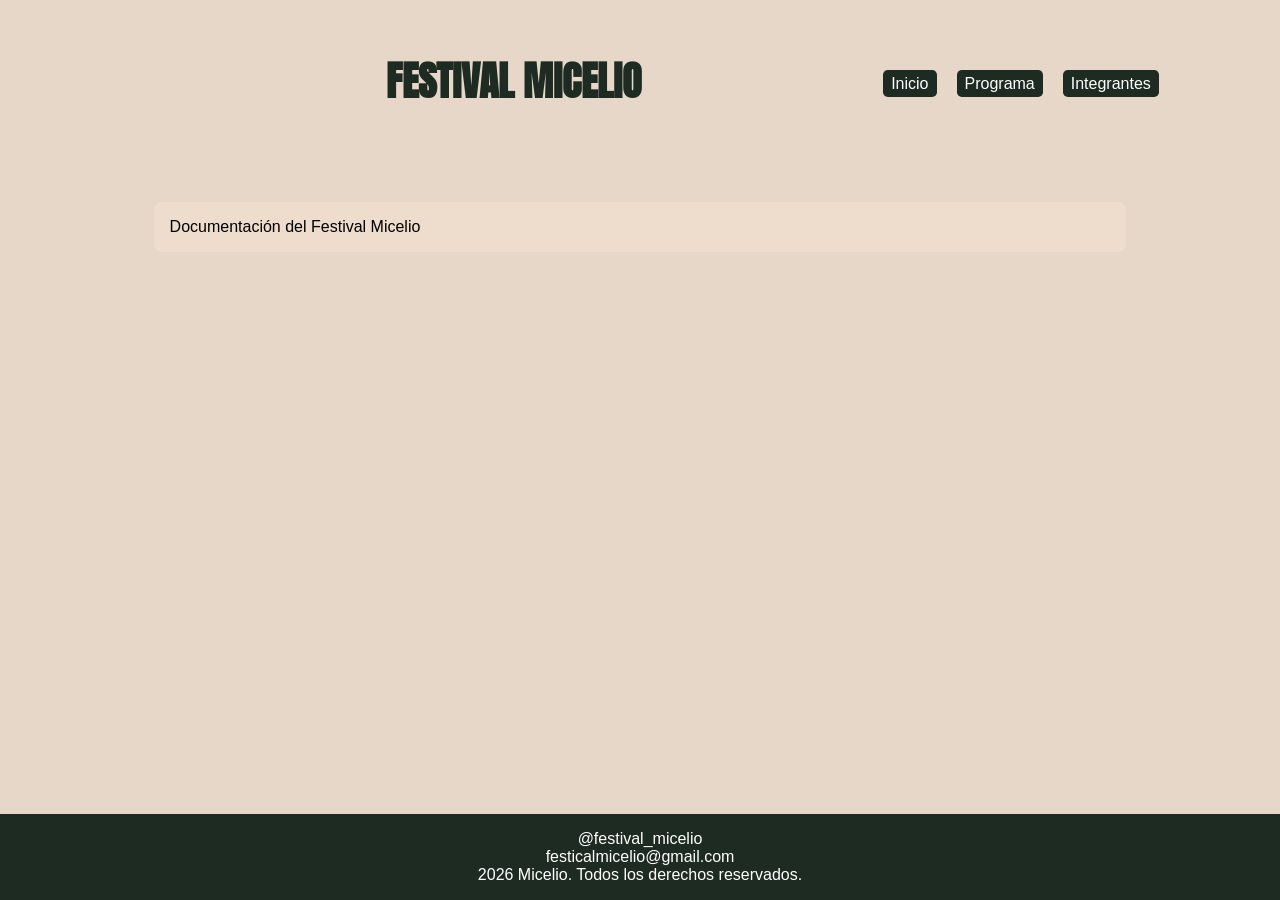
==== archivos/documentacion.html @ 177e44de "seccion documentación" ====
<!DOCTYPE html>
<html lang="en">
<head>
    <meta charset="UTF-8">
    <meta name="viewport" content="width=device-width, initial-scale=1.0">
    <title>Documentación Micelio</title>
    <link rel="stylesheet" href="../style.css">
</head>
<body>
    <div class="container">
    <header>
            <div class="logo">
                <img src="../assets/Logo_Micelio_M.jpg" alt="">
            </div>
            <h1 class="titulo-header">Festival Micelio</h1>
            <nav>
                <a href="../index.html">Inicio</a>
                <a href="programa.html">Programa</a>
                <a href="#">Integrantes</a>
            </nav>
        </header>
        <main>
            <section>
                <div class="programa">
                    <p>Documentación del Festival Micelio</p>
                </div>
            </section>
        </main>

    <footer>
            <p><i class="fa-brands fa-instagram"></i> <a class="sp"
                    href="https://www.instagram.com/festival_micelio">@festival_micelio</a></p>
            <p><i class="fa-regular fa-envelope"></i> <a class="sp"
                    href="mailto:festicalmicelio@gmail.com">festicalmicelio@gmail.com</a></p>
            <p>2026 Micelio. Todos los derechos reservados.</p>
        </footer>
        </div>
</body>
</html>
---- style.css ----
@import url('https://fonts.googleapis.com/css2?family=Anton&family=Barriecito&family=Barrio&family=Rubik+Microbe&display=swap');

* {
    padding: 0;
    margin: 0;
    box-sizing: border-box;
}

body {
    background-color: #e7d7c8;
    font-family: sans-serif;
}

header {
    color: #1e2b22;
    display: flex;
    justify-content: space-around;
    align-items: center;
    min-height: 4.5rem;
    font-family: 'Arial';
}

header a{
    color: #2a3d30;
    text-decoration: none;
}

header a:hover {
    text-decoration: none;
    transition: 0.3s;
    font-size: 1.1rem;
}

img{
    max-width: 100%;
}

nav {
    display: flex;
    gap: 1.25rem;
}

nav a {
    color: #1e2b22;
    text-decoration: none;
}

nav a:hover {
    text-decoration: none;
    transition: 0.3s;
    font-weight: bold; 
    cursor: pointer;
}

nav a:active {
    color: #66816e;
    text-decoration: underline;
    transition: 0.3s;
    font-weight: bold; 
}


a:link,
a:visited {
    background-color: #1e2b22;
    color: white;
    margin-top: 0.3rem;
    padding: .3rem .5rem;
    text-align: center;
    text-decoration: none;
    display: inline-block;
    border-radius: 0.3rem;
}

section {
    padding: 2rem;
}

footer {
    background-color: #1e2b22;
    color: white;
    padding: 1rem;
    text-align: center;
}

.logo {
    display: flex;
    align-items: center;
}

.logo img {
    height: 8.75rem;
    margin: .7rem;
}

.titulo-header {
    padding: 0;
    margin: 0;
    font-family: 'Anton', sans-serif;
    text-transform: uppercase;
    font-size: 2.5rem;
}

.container {
    min-height: 100dvh;
    display: grid;
    grid-template-rows: auto 1fr auto;

}

.containerImg{
    display: flex;
    flex-wrap: wrap;
    background-color: #c1bdb2;
    margin: 0.5rem auto;
    padding: 1rem;
    border-radius: 0.5rem;
    max-width: 80%;
    justify-content: center;
}

.containerImg div{
    width: 290px;
    padding: 0.25rem;
}

.programa {
    background-color: #eeddcc;
    margin: 0.5rem auto;
    padding: 1rem;
    border-radius: 0.5rem;
    max-width: 80%;
}

#a1, #a2, #a3, #a4, #a5{
    color:#1e2b22;
    padding: 0;
    margin: 0;
    font-family: 'Anton', sans-serif;
    text-transform: uppercase;
    font-size: 1.2rem;
}

.taller1, .taller2, .taller3{
    color:#1e2b22;
    padding: 0;
    margin: 0;
    font-family: 'Anton', sans-serif;
    text-transform: uppercase;
    font-size: 1.2rem;
}

summary {
    background-color: #E9CCAF;
    color:#1e2b22;
    padding: 0.5rem;
    border-radius: 0.5rem;
}

summary:hover {
    background-color: #E9CCAF;
    color:#1e2b22;
    font-weight: bold;
    transition: 0.8s;
    font-size: 1.1rem;
    cursor: pointer;
}

details {
    overflow: hidden;
    max-height: 3rem;
    transition: max-height 0.4s ease;
}

details p {
    margin: 0;
    opacity: 0;
    transition: opacity 0.3s ease;
}

details[open] {
    max-height: 20rem;
}

details[open] p {
    opacity: 1;
}

#d1, #d2, #d3, #d4, #d5{
    background-color: #E9CCAF;
    padding: 1rem;
    border-radius: 0.5rem;
    transition: 0.3s;
}


.indice1{
    background-color: #caa6c2;
    margin: 0.5rem auto;
    padding: 1rem;
    border-radius: 0.5rem;
    max-width: 80%;
}

.indice2 {
    background-color: #c1bdb2;
    margin: 0.5rem auto;
    padding: 1rem;
    border-radius: 0.5rem;
    max-width: 80%;
}

a.sp:link,
a.sp:visited {
    padding: 0;
    margin-top: 0;

}


@media (max-width: 700px) {
    header {
        flex-direction: column;
    }
}
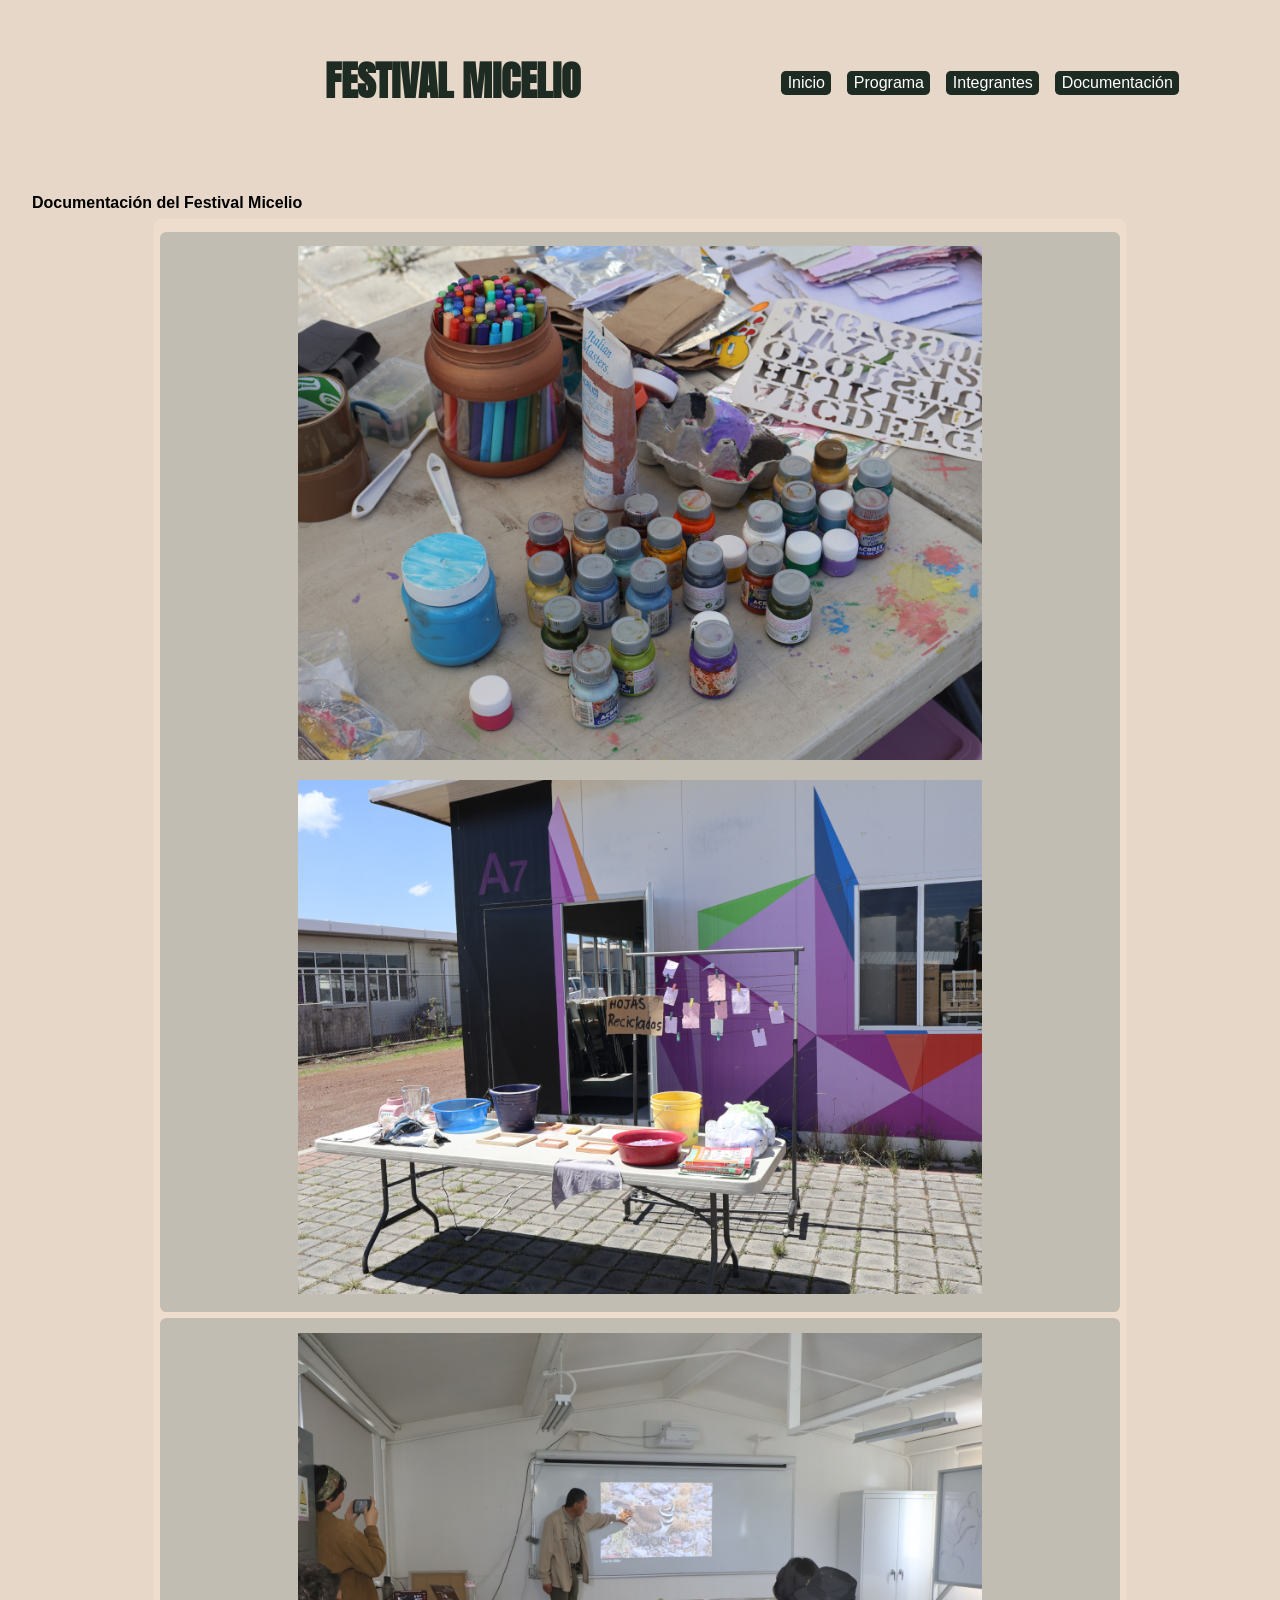
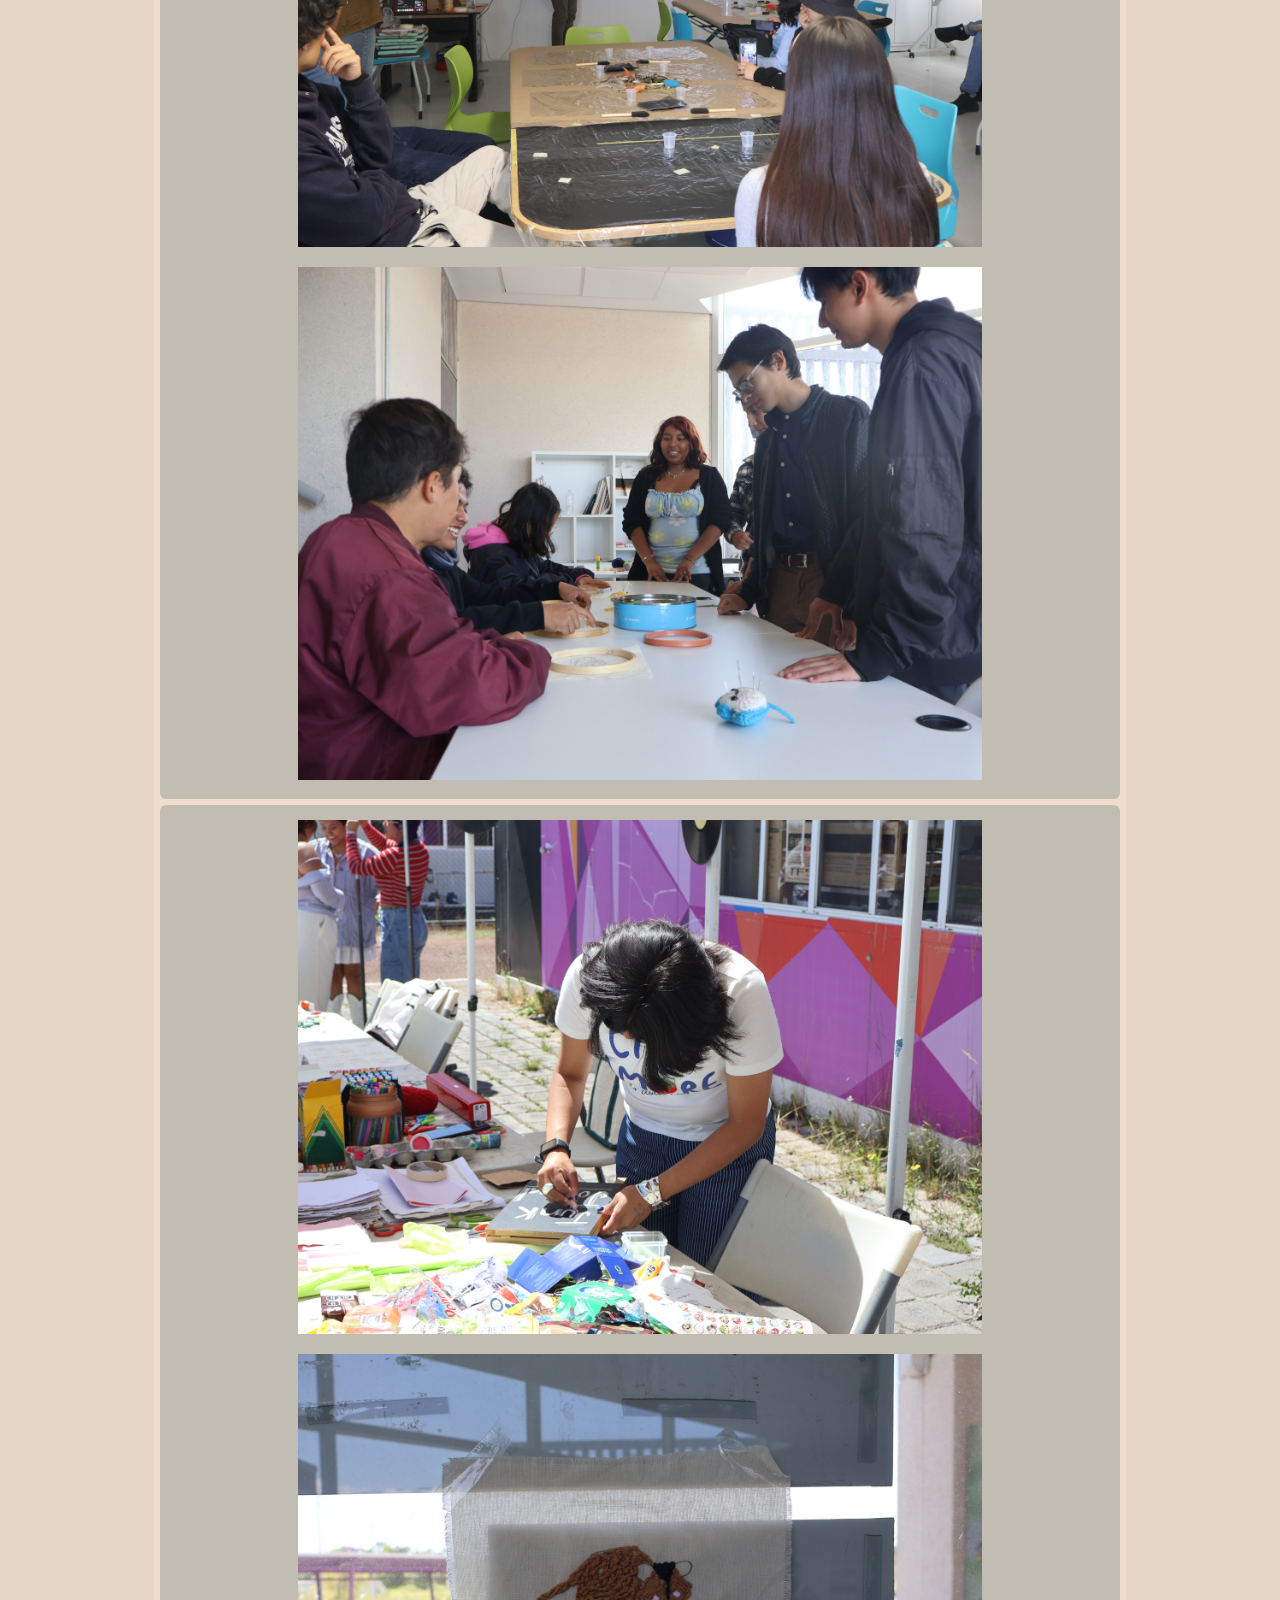
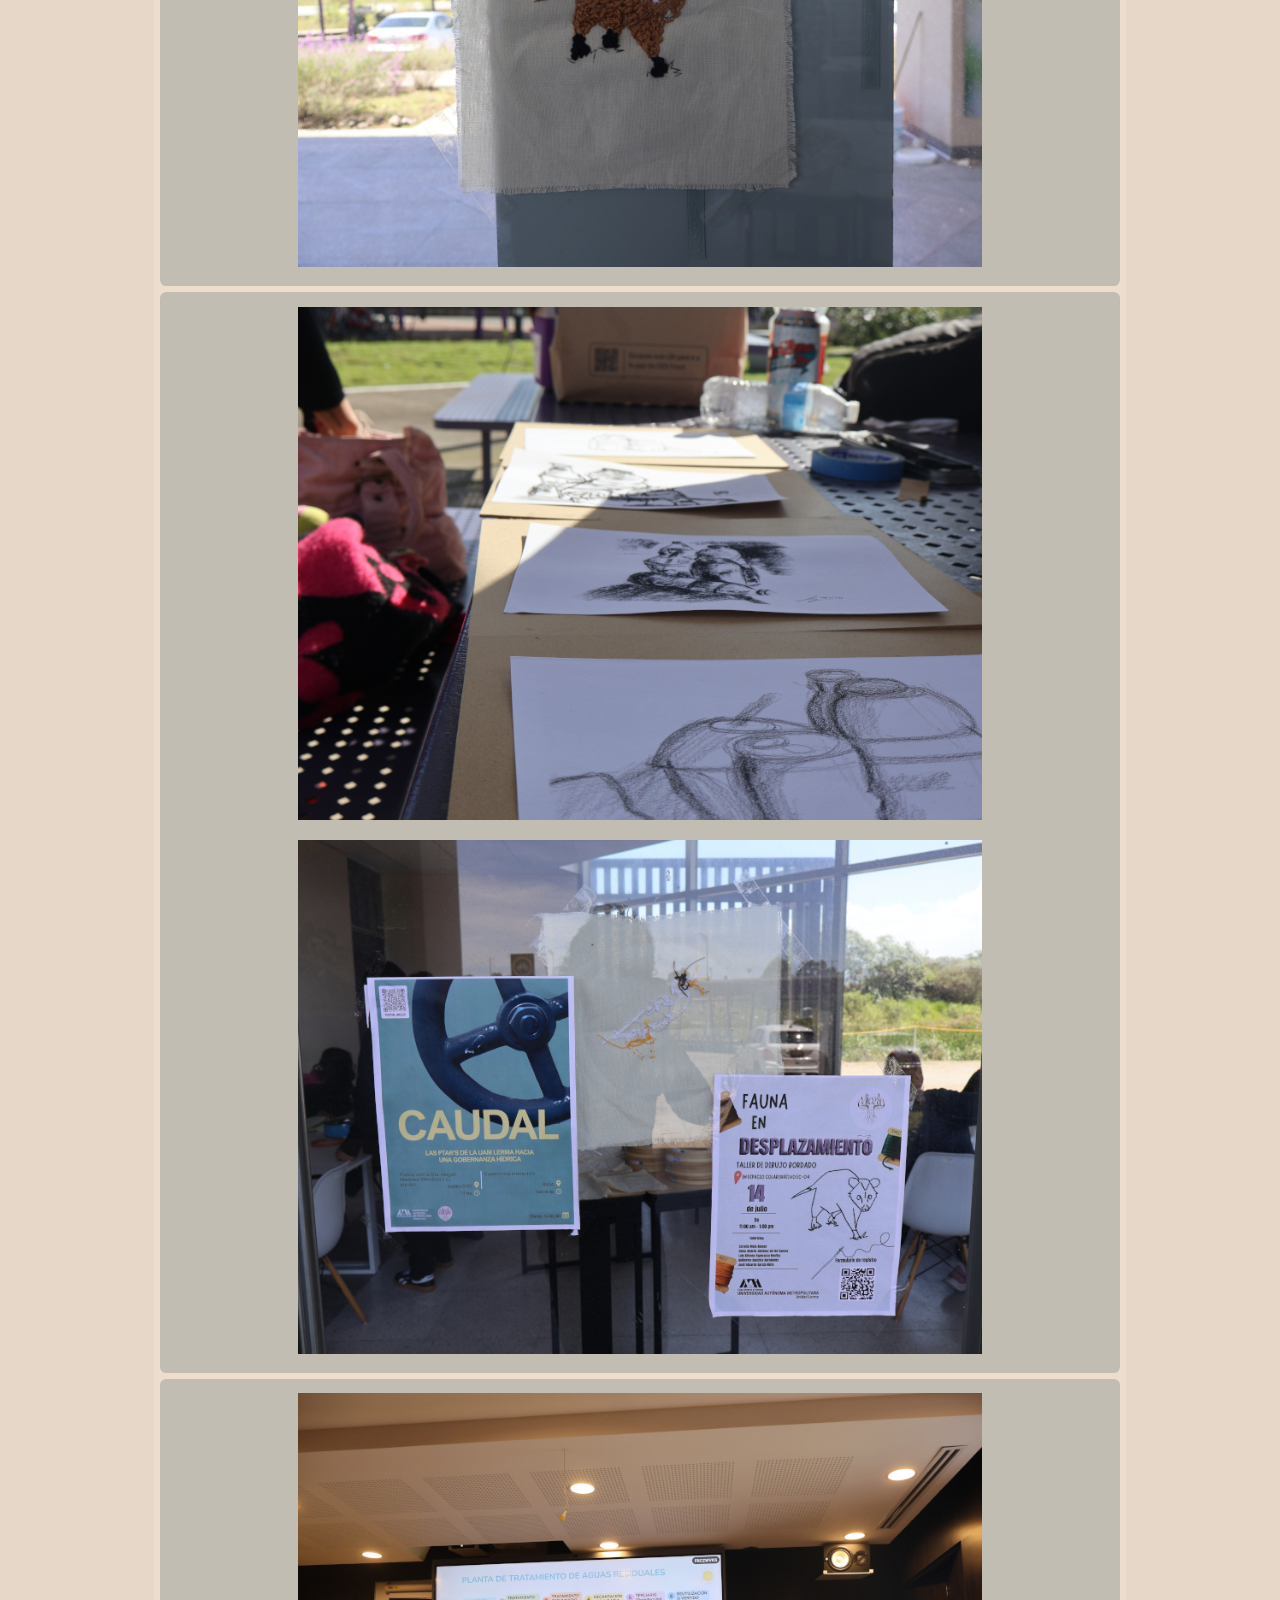
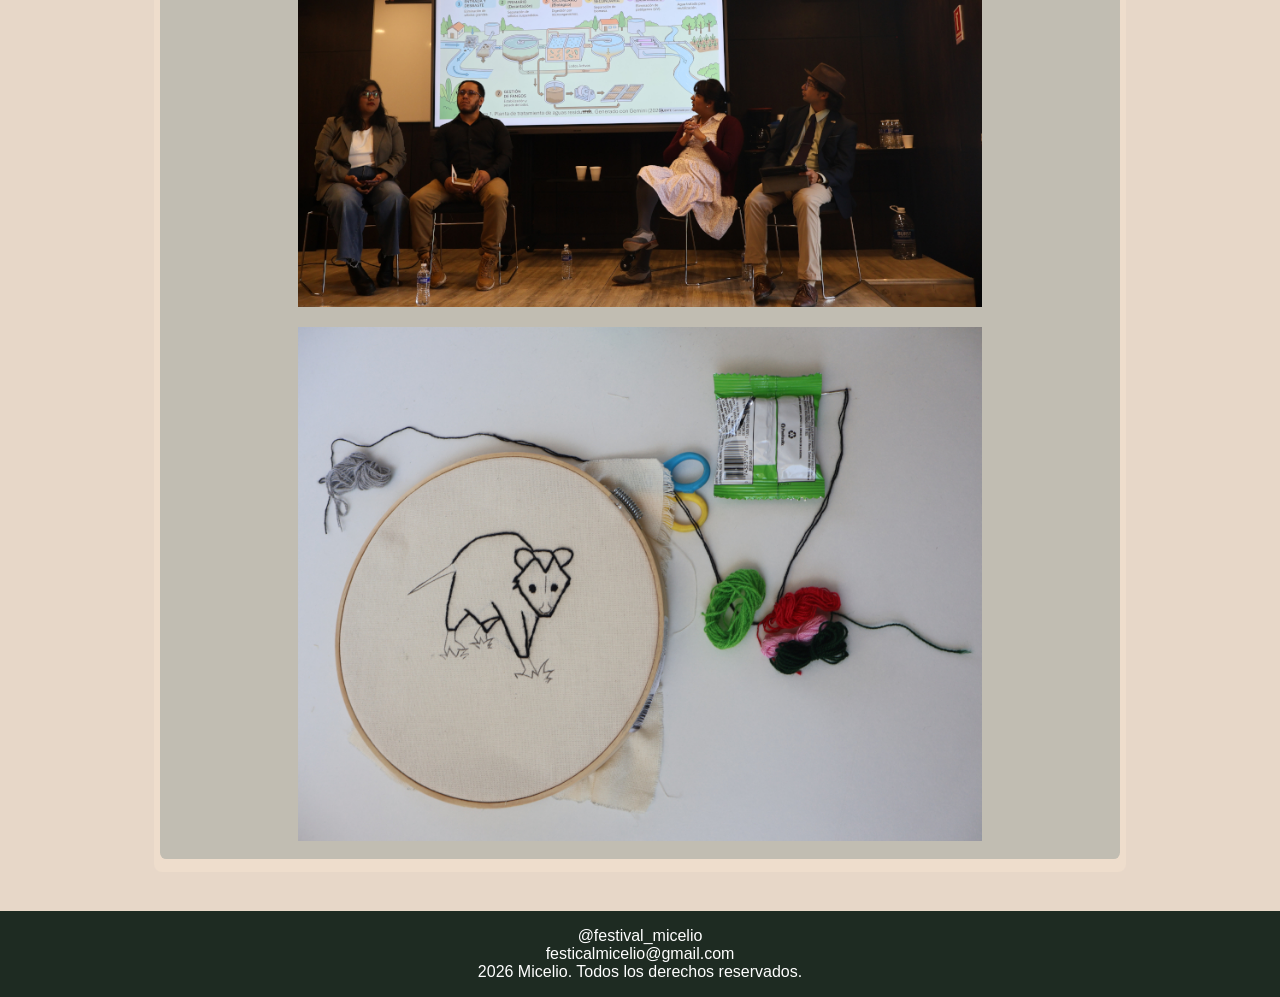
==== commit e473506b: "Merge branch 'hvillase:main' into main" ====
--- a/archivos/documentacion.html
+++ b/archivos/documentacion.html
@@ -16,13 +16,59 @@
             <nav>
                 <a href="../index.html">Inicio</a>
                 <a href="programa.html">Programa</a>
-                <a href="#">Integrantes</a>
+                <a href="nosotros.html">Integrantes</a>
+                <a href="#">Documentación</a>
             </nav>
         </header>
         <main>
             <section>
+                <p><b>Documentación del Festival Micelio</b></p>
                 <div class="programa">
-                    <p>Documentación del Festival Micelio</p>
+                    <div class="containerImg2">
+                        <div>
+                            <img src="../assets/01.JPG" alt="colores">
+                        </div>
+                        <div>
+                            <img src="../assets/02.JPG" alt="colores"><br>
+                        </div>
+                    </div>
+
+                    <div class="containerImg2">
+                        <div>
+                            <img src="../assets/03.JPG" alt="colores">
+                        </div>
+                        <div>
+                            <img src="../assets/04.JPG" alt="colores"><br>
+                        </div>
+                    </div>
+
+                    <div class="containerImg2">
+                        <div>
+                            <img src="../assets/05.JPG" alt="colores">
+                        </div>
+                        <div>
+                            <img src="../assets/06.JPG" alt="colores"><br>
+                        </div>
+                    </div>
+
+                    <div class="containerImg2">
+                        <div>
+                            <img src="../assets/07.JPG" alt="colores">
+                        </div>
+                        <div>
+                            <img src="../assets/08.JPG" alt="colores"><br>
+                        </div>
+                    </div>
+
+                    <div class="containerImg2">
+                        <div>
+                            <img src="../assets/09.JPG" alt="colores">
+                        </div>
+                        <div>
+                            <img src="../assets/10.JPG" alt="colores"><br>
+                        </div>
+                    </div>
+                    
                 </div>
             </section>
         </main>
--- a/style.css
+++ b/style.css
@@ -38,7 +38,7 @@
 
 nav {
     display: flex;
-    gap: 1.25rem;
+    gap: 1rem;
 }
 
 nav a {
@@ -59,14 +59,13 @@
     transition: 0.3s;
     font-weight: bold; 
 }
-
 
 a:link,
 a:visited {
     background-color: #1e2b22;
     color: white;
-    margin-top: 0.3rem;
-    padding: .3rem .5rem;
+    margin-top: 0.2rem;
+    padding: .2rem .4rem;
     text-align: center;
     text-decoration: none;
     display: inline-block;
@@ -125,24 +124,31 @@
     padding: 0.25rem;
 }
 
+.containerImg2{
+    display: flex;
+    flex-wrap: wrap;
+    background-color: #c1bdb2;
+    margin: 0.4rem auto;
+    padding: 0.4rem;
+    border-radius: 0.4rem;
+    max-width: 100%;
+    justify-content: center;
+}
+
+.containerImg2 div{
+    width: 700px;
+    padding: 0.5rem;
+}
+
 .programa {
     background-color: #eeddcc;
-    margin: 0.5rem auto;
-    padding: 1rem;
-    border-radius: 0.5rem;
-    max-width: 80%;
-}
-
-#a1, #a2, #a3, #a4, #a5{
-    color:#1e2b22;
-    padding: 0;
-    margin: 0;
-    font-family: 'Anton', sans-serif;
-    text-transform: uppercase;
-    font-size: 1.2rem;
-}
-
-.taller1, .taller2, .taller3{
+    margin: 0.4rem auto;
+    padding: 0.4rem;
+    border-radius: 0.5rem;
+    max-width: 80%;
+}
+
+.titulosPrograma{
     color:#1e2b22;
     padding: 0;
     margin: 0;
@@ -187,7 +193,7 @@
     opacity: 1;
 }
 
-#d1, #d2, #d3, #d4, #d5{
+.detailsCaja{
     background-color: #E9CCAF;
     padding: 1rem;
     border-radius: 0.5rem;
